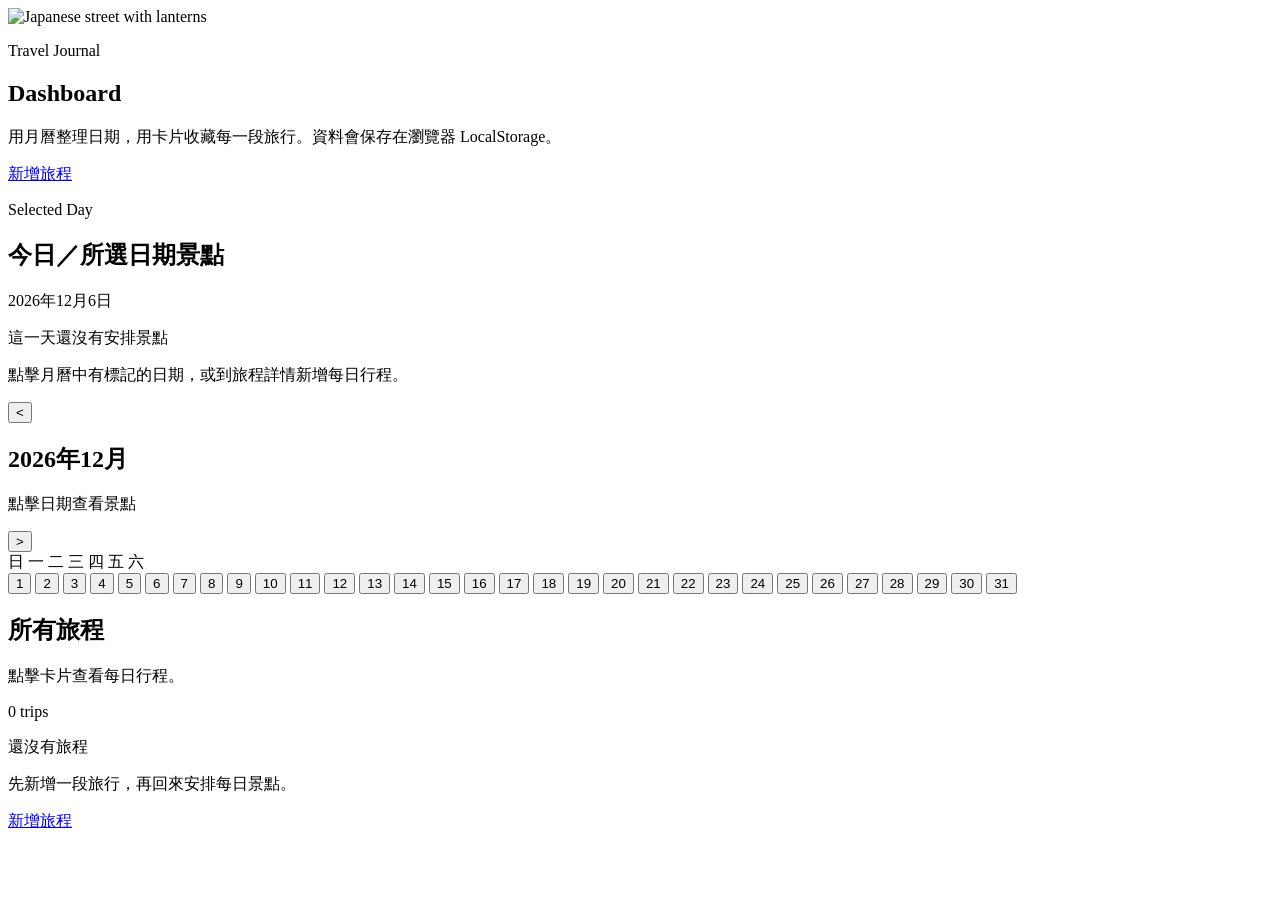
==== index.html @ dae645fe "Add files via upload" ====
<!DOCTYPE html>
<html lang="zh-Hant">
<head>
  <meta charset="UTF-8">
  <meta name="viewport" content="width=device-width, initial-scale=1.0">
  <title>Travel Journal Dashboard</title>
  <script src="https://cdn.tailwindcss.com"></script>
  <script>
    tailwind.config = {
      theme: {
        extend: {
          fontFamily: {
            sans: ["Inter", "Noto Sans TC", "system-ui", "sans-serif"]
          },
          colors: {
            paper: "#fbf7ef",
            washi: "#f0e6d6",
            ink: "#24313f",
            matcha: "#5f7f6a",
            persimmon: "#c76d4b",
            sakura: "#e7b7aa",
            sora: "#7aa5b8"
          }
        }
      }
    };
  </script>
</head>
<body data-page="dashboard" class="min-h-screen bg-paper text-ink">
  <main class="min-h-screen">
    <section class="relative overflow-hidden border-b border-washi bg-matcha text-white">
      <img
        class="absolute inset-0 h-full w-full object-cover opacity-25"
        src="https://images.unsplash.com/photo-1528360983277-13d401cdc186?auto=format&fit=crop&w=1800&q=80"
        alt="Japanese street with lanterns"
      >
      <div class="relative mx-auto flex min-h-[30vh] max-w-6xl flex-col justify-end px-5 py-7 sm:px-8">
        <div class="flex flex-col gap-5 sm:flex-row sm:items-end sm:justify-between">
          <div class="max-w-2xl">
            <p class="text-xs font-bold uppercase tracking-[0.24em] text-washi">Travel Journal</p>
            <h1 class="mt-3 text-4xl font-bold leading-tight sm:text-5xl">Dashboard</h1>
            <p class="mt-3 max-w-xl text-sm leading-6 text-white/85 sm:text-base">
              用月曆整理日期，用卡片收藏每一段旅行。資料會保存在瀏覽器 LocalStorage。
            </p>
          </div>
          <a
            href="add-trip.html"
            class="inline-flex min-h-11 items-center justify-center rounded-md bg-persimmon px-5 text-sm font-bold text-white shadow-sm transition hover:bg-persimmon/90 focus:outline-none focus:ring-2 focus:ring-white/70"
          >
            新增旅程
          </a>
        </div>
      </div>
    </section>

    <section class="mx-auto grid max-w-6xl gap-6 px-5 py-6 sm:px-8 lg:grid-cols-[minmax(0,1fr)_360px] lg:items-start">
      <section class="rounded-lg bg-white p-5 shadow-sm ring-1 ring-black/5 sm:p-6 lg:col-start-1">
        <div class="flex flex-col gap-3 sm:flex-row sm:items-end sm:justify-between">
          <div>
            <p class="text-xs font-bold uppercase tracking-[0.22em] text-persimmon">Selected Day</p>
            <h2 class="mt-2 text-3xl font-bold">今日／所選日期景點</h2>
          </div>
          <p id="selectedDateLabel" class="rounded-full bg-washi px-4 py-2 text-sm font-bold text-matcha">選擇日期</p>
        </div>
        <div id="dateSpots" class="mt-5 space-y-4"></div>
      </section>

      <aside class="space-y-4 lg:col-start-2 lg:row-span-2">
        <section class="rounded-lg bg-white/90 p-5 shadow-sm ring-1 ring-black/5">
          <div class="flex items-center justify-between gap-2">
            <button id="prevMonth" class="grid h-10 w-10 place-items-center rounded-md border border-washi text-lg font-bold transition hover:bg-washi" aria-label="上一個月">
              &lt;
            </button>
            <div class="text-center">
              <h2 id="calendarTitle" class="text-lg font-bold">月曆</h2>
              <p class="text-xs font-semibold text-slate-500">點擊日期查看景點</p>
            </div>
            <button id="nextMonth" class="grid h-10 w-10 place-items-center rounded-md border border-washi text-lg font-bold transition hover:bg-washi" aria-label="下一個月">
              &gt;
            </button>
          </div>

          <div class="mt-4 grid grid-cols-7 gap-1 text-center text-xs font-bold text-slate-500">
            <span>日</span>
            <span>一</span>
            <span>二</span>
            <span>三</span>
            <span>四</span>
            <span>五</span>
            <span>六</span>
          </div>
          <div id="calendarGrid" class="mt-2 grid grid-cols-7 gap-1"></div>
        </section>
      </aside>

      <section class="min-w-0 lg:col-start-1">
        <div class="mb-4 flex items-end justify-between gap-3">
          <div>
            <h2 class="text-2xl font-bold">所有旅程</h2>
            <p class="text-sm text-slate-600">點擊卡片查看每日行程。</p>
          </div>
          <p id="tripCount" class="rounded-full bg-washi px-3 py-1 text-xs font-bold text-slate-700">0 trips</p>
        </div>

        <div id="emptyTrips" class="rounded-lg border border-dashed border-slate-300 bg-white/80 p-8 text-center shadow-sm">
          <p class="text-lg font-bold">還沒有旅程</p>
          <p class="mt-2 text-sm text-slate-600">先新增一段旅行，再回來安排每日景點。</p>
          <a href="add-trip.html" class="mt-5 inline-flex min-h-11 items-center rounded-md bg-matcha px-5 text-sm font-bold text-white">
            新增旅程
          </a>
        </div>

        <div id="tripGrid" class="grid gap-4 sm:grid-cols-2"></div>
      </section>
    </section>
  </main>

  <script src="app.js"></script>
</body>
</html>
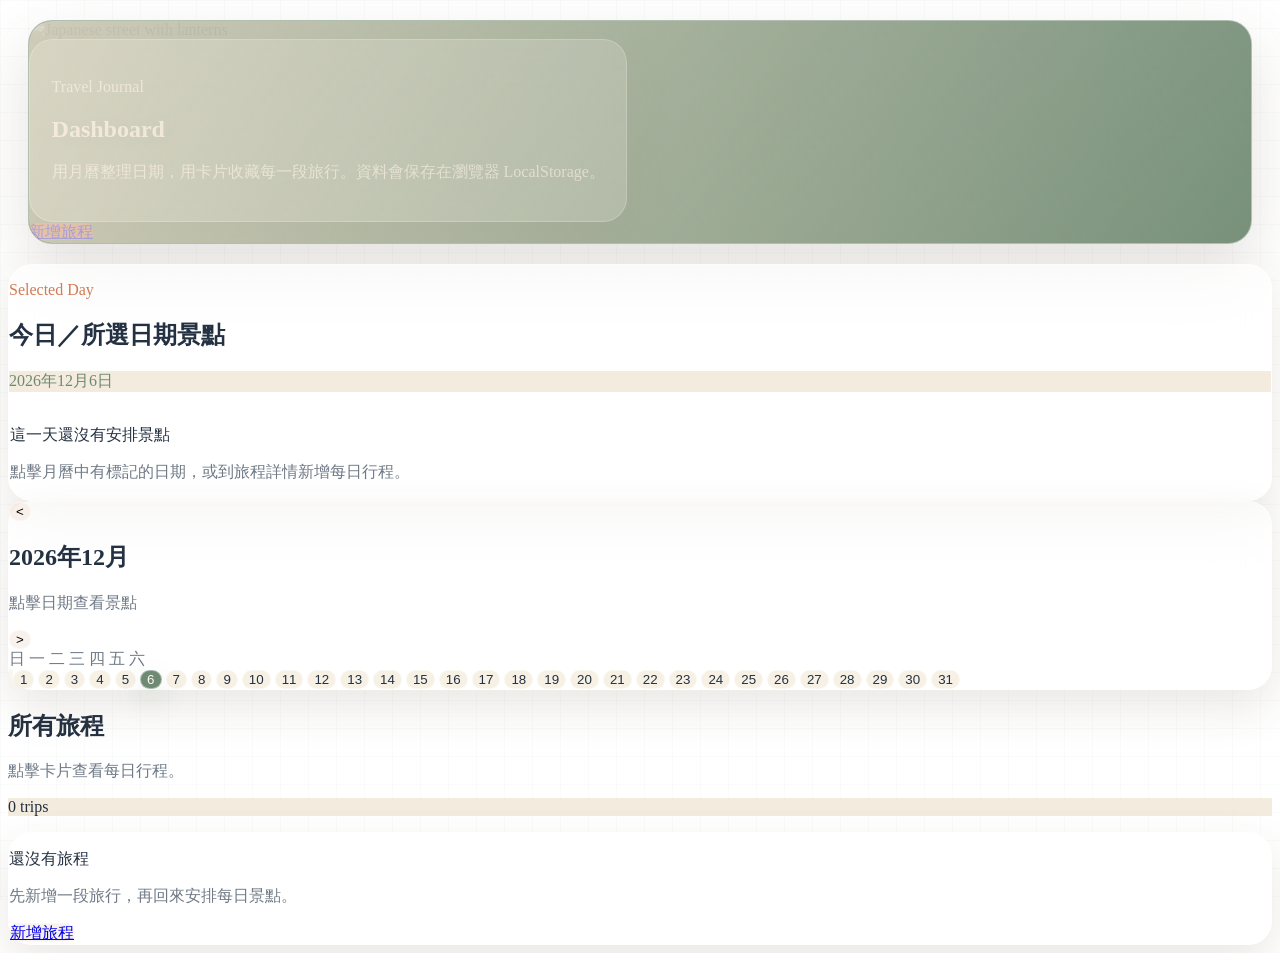
==== commit 4897cd25: "Add files via upload" ====
--- a/index.html
+++ b/index.html
@@ -25,10 +25,11 @@
       }
     };
   </script>
+  <link rel="stylesheet" href="style.css">
 </head>
 <body data-page="dashboard" class="min-h-screen bg-paper text-ink">
   <main class="min-h-screen">
-    <section class="relative overflow-hidden border-b border-washi bg-matcha text-white">
+    <section class="page-hero relative overflow-hidden border-b border-washi bg-matcha text-white">
       <img
         class="absolute inset-0 h-full w-full object-cover opacity-25"
         src="https://images.unsplash.com/photo-1528360983277-13d401cdc186?auto=format&fit=crop&w=1800&q=80"
@@ -36,7 +37,7 @@
       >
       <div class="relative mx-auto flex min-h-[30vh] max-w-6xl flex-col justify-end px-5 py-7 sm:px-8">
         <div class="flex flex-col gap-5 sm:flex-row sm:items-end sm:justify-between">
-          <div class="max-w-2xl">
+          <div class="hero-panel max-w-2xl">
             <p class="text-xs font-bold uppercase tracking-[0.24em] text-washi">Travel Journal</p>
             <h1 class="mt-3 text-4xl font-bold leading-tight sm:text-5xl">Dashboard</h1>
             <p class="mt-3 max-w-xl text-sm leading-6 text-white/85 sm:text-base">
--- a/style.css
+++ b/style.css
@@ -0,0 +1,314 @@
+:root {
+  --color-bg: #F7F1E8;
+  --color-text: #243142;
+  --color-muted: #6F7A86;
+  --color-primary: #6F8A72;
+  --color-accent: #D27A55;
+  --color-card: rgba(255, 255, 255, 0.58);
+  --color-card-border: rgba(255, 255, 255, 0.45);
+  --color-soft: #EFE3D0;
+  --color-blush: #F4E7DC;
+  --shadow-glass: 0 18px 45px rgba(80, 65, 45, 0.12);
+}
+
+* {
+  letter-spacing: 0;
+}
+
+body {
+  background:
+    radial-gradient(circle at top left, rgba(244, 231, 220, 0.78), transparent 34rem),
+    linear-gradient(135deg, var(--color-bg), #fbf6ee 46%, #f2e8dc);
+  color: var(--color-text);
+}
+
+body::before {
+  content: "";
+  position: fixed;
+  inset: 0;
+  z-index: -1;
+  pointer-events: none;
+  background-image:
+    linear-gradient(rgba(111, 138, 114, 0.035) 1px, transparent 1px),
+    linear-gradient(90deg, rgba(111, 138, 114, 0.035) 1px, transparent 1px);
+  background-size: 28px 28px;
+}
+
+.text-ink,
+.text-slate-700,
+.text-slate-600 {
+  color: var(--color-text) !important;
+}
+
+.text-slate-500,
+.text-slate-600 {
+  color: var(--color-muted) !important;
+}
+
+.text-matcha {
+  color: var(--color-primary) !important;
+}
+
+.text-persimmon {
+  color: var(--color-accent) !important;
+}
+
+.bg-paper,
+.bg-mist,
+.bg-white,
+.bg-white\/80,
+.bg-white\/90 {
+  background: var(--color-card) !important;
+}
+
+.bg-washi,
+.bg-sakura\/40 {
+  background: rgba(239, 227, 208, 0.72) !important;
+}
+
+.bg-matcha {
+  background: var(--color-primary) !important;
+}
+
+.bg-persimmon {
+  background: var(--color-accent) !important;
+}
+
+.border-washi,
+.border-slate-300,
+.ring-black\/5 {
+  border-color: var(--color-card-border) !important;
+  --tw-ring-color: rgba(255, 255, 255, 0.45) !important;
+}
+
+.page-hero {
+  position: relative;
+  border-radius: 24px;
+  margin: 1.25rem;
+  overflow: hidden;
+  border: 1px solid rgba(255, 255, 255, 0.38);
+  box-shadow: 0 24px 60px rgba(84, 72, 56, 0.16);
+  background: var(--color-primary) !important;
+}
+
+.page-hero::before,
+.hero-strip::before {
+  content: "";
+  position: absolute;
+  inset: 0;
+  z-index: 1;
+  background:
+    linear-gradient(90deg, rgba(239, 227, 208, 0.68), rgba(111, 138, 114, 0.34)),
+    linear-gradient(180deg, rgba(247, 241, 232, 0.2), rgba(247, 241, 232, 0.1));
+}
+
+.page-hero > img,
+.hero-strip > img {
+  z-index: 0;
+  opacity: 0.42 !important;
+  filter: saturate(0.85) sepia(0.12);
+}
+
+.page-hero > div,
+.hero-strip > div {
+  z-index: 2;
+}
+
+.hero-strip {
+  position: relative;
+  overflow: hidden;
+  border-radius: 24px 24px 0 0 !important;
+  background: var(--color-primary) !important;
+}
+
+.hero-panel {
+  width: fit-content;
+  max-width: 44rem;
+  padding: 1.35rem;
+  border-radius: 24px;
+  background: rgba(255, 255, 255, 0.26);
+  border: 1px solid rgba(255, 255, 255, 0.34);
+  box-shadow: 0 18px 45px rgba(68, 52, 35, 0.14);
+  backdrop-filter: blur(18px);
+  -webkit-backdrop-filter: blur(18px);
+}
+
+.hero-panel h1,
+.page-hero h1,
+.hero-strip h1 {
+  color: #fffaf4;
+  text-shadow: 0 2px 16px rgba(36, 49, 66, 0.2);
+}
+
+.hero-panel p,
+.page-hero p,
+.hero-strip p {
+  color: rgba(255, 250, 244, 0.92) !important;
+}
+
+section.rounded-lg,
+form.rounded-lg,
+article.rounded-lg,
+a.block.rounded-lg,
+nav,
+#loadingState > div,
+#errorState > div,
+#emptyTrips,
+#emptyState,
+#emptyItineraries,
+#emptyExpenses,
+#shareError,
+#missingTrip,
+#missingBudgetTrip {
+  border-radius: 24px !important;
+  background: var(--color-card) !important;
+  border: 1px solid var(--color-card-border) !important;
+  box-shadow: var(--shadow-glass) !important;
+  backdrop-filter: blur(18px);
+  -webkit-backdrop-filter: blur(18px);
+}
+
+nav {
+  border-radius: 20px;
+  padding: 0.65rem;
+  background: rgba(255, 255, 255, 0.42);
+  border: 1px solid var(--color-card-border);
+  box-shadow: 0 12px 30px rgba(80, 65, 45, 0.08);
+  backdrop-filter: blur(18px);
+  -webkit-backdrop-filter: blur(18px);
+}
+
+#dateSpots article,
+#dateSpots > div,
+#shareDailyPlans article,
+#shareExpenses article,
+#itineraryList article,
+#expenseList article {
+  border-radius: 22px !important;
+  background: rgba(255, 255, 255, 0.52) !important;
+  border: 1px solid rgba(255, 255, 255, 0.42) !important;
+}
+
+.rounded-md,
+.rounded-full {
+  border-color: rgba(255, 255, 255, 0.42) !important;
+}
+
+.rounded-full {
+  background: rgba(239, 227, 208, 0.72) !important;
+}
+
+dl .rounded-md,
+.grid .rounded-md,
+#tripGrid .rounded-md,
+#dateSpots .rounded-md,
+#shareDailyPlans .rounded-md,
+#shareExpenses .rounded-md {
+  background: rgba(244, 231, 220, 0.58) !important;
+  border: 1px solid rgba(255, 255, 255, 0.38);
+}
+
+input,
+textarea,
+select {
+  border-radius: 16px !important;
+  background: rgba(255, 255, 255, 0.62) !important;
+  border: 1px solid rgba(255, 255, 255, 0.52) !important;
+  color: var(--color-text) !important;
+  box-shadow: inset 0 1px 0 rgba(255, 255, 255, 0.38);
+}
+
+button,
+a.inline-flex,
+a.rounded-md {
+  border-radius: 16px !important;
+  transition: transform 160ms ease, box-shadow 160ms ease, background 160ms ease;
+}
+
+button:hover,
+a.inline-flex:hover,
+a.rounded-md:hover,
+a.block.rounded-lg:hover {
+  transform: translateY(-2px);
+  box-shadow: 0 16px 30px rgba(80, 65, 45, 0.13);
+}
+
+button.bg-persimmon,
+a.bg-persimmon {
+  background: var(--color-accent) !important;
+}
+
+button.bg-matcha,
+a.bg-matcha {
+  background: var(--color-primary) !important;
+}
+
+button.bg-white,
+a.bg-white {
+  background: rgba(255, 255, 255, 0.54) !important;
+  color: var(--color-primary) !important;
+  border: 1px solid var(--color-card-border) !important;
+}
+
+button:disabled {
+  transform: none !important;
+  box-shadow: none !important;
+}
+
+#calendarGrid {
+  gap: 0.45rem;
+}
+
+#calendarGrid button,
+#calendarGrid span {
+  border-radius: 16px !important;
+  background: rgba(239, 227, 208, 0.54) !important;
+  border: 1px solid rgba(255, 255, 255, 0.36);
+}
+
+#calendarGrid button {
+  color: var(--color-text) !important;
+}
+
+#calendarGrid button.text-white {
+  background: var(--color-primary) !important;
+  color: #fffaf4 !important;
+  box-shadow: 0 12px 26px rgba(111, 138, 114, 0.22);
+}
+
+#calendarGrid button [class*="bg-persimmon"],
+#calendarGrid button span {
+  background: var(--color-accent) !important;
+}
+
+#tripGrid a,
+#tripList article {
+  min-height: 100%;
+}
+
+@media (max-width: 640px) {
+  .page-hero {
+    margin: 0.75rem;
+    border-radius: 22px;
+  }
+
+  .page-hero > div,
+  .hero-strip {
+    min-height: 28vh;
+    padding-top: 1.5rem;
+    padding-bottom: 1.5rem;
+  }
+
+  .hero-panel {
+    width: 100%;
+    padding: 1rem;
+    background: rgba(255, 255, 255, 0.34);
+  }
+
+  section.rounded-lg,
+  form.rounded-lg,
+  article.rounded-lg,
+  a.block.rounded-lg {
+    background: rgba(255, 255, 255, 0.72) !important;
+  }
+}
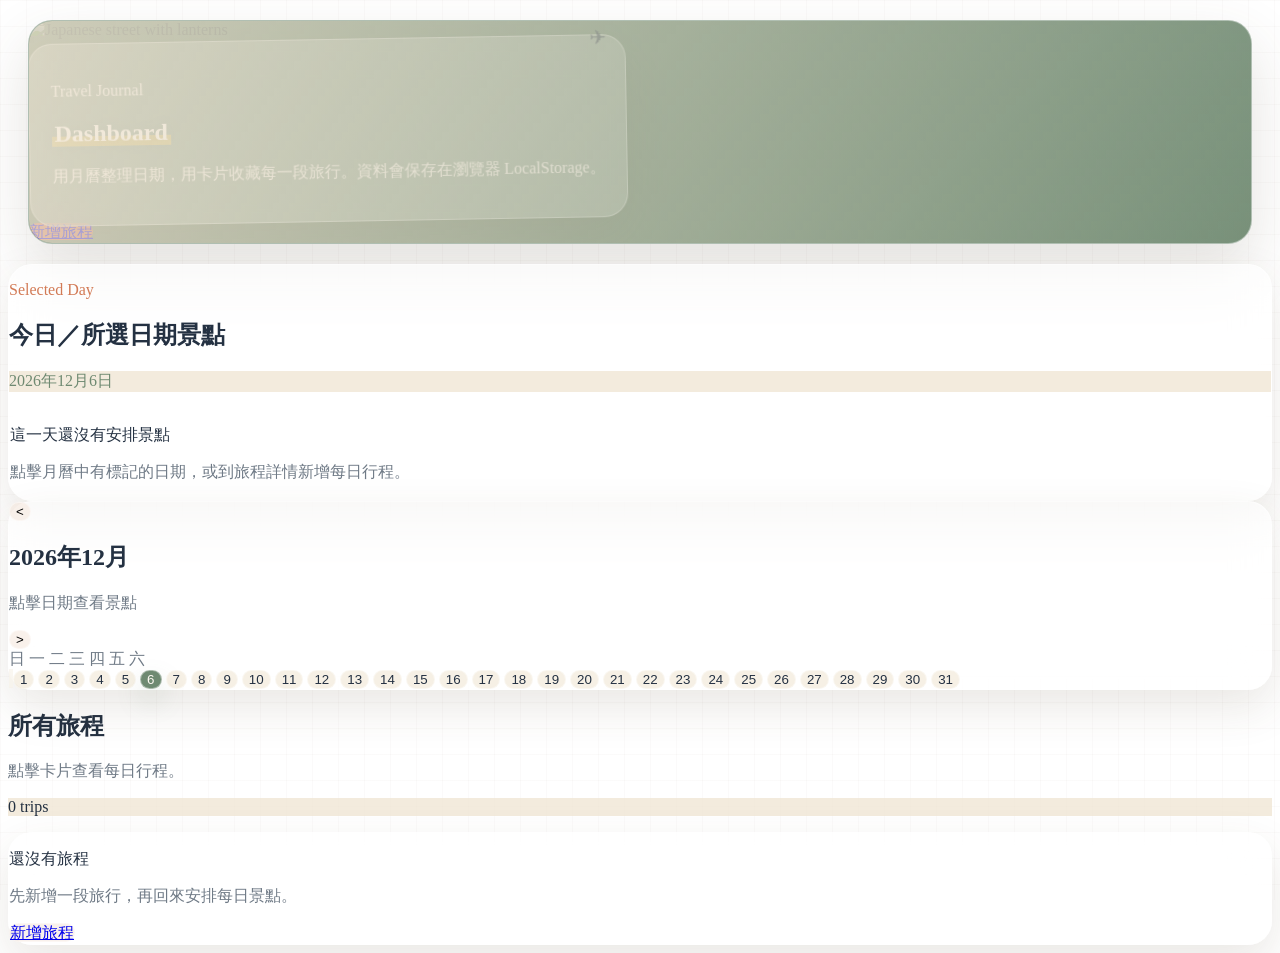
==== commit e4b255c0: "Change Dashboard header structure in index.html" ====
--- a/index.html
+++ b/index.html
@@ -39,7 +39,7 @@
         <div class="flex flex-col gap-5 sm:flex-row sm:items-end sm:justify-between">
           <div class="hero-panel max-w-2xl">
             <p class="text-xs font-bold uppercase tracking-[0.24em] text-washi">Travel Journal</p>
-            <h1 class="mt-3 text-4xl font-bold leading-tight sm:text-5xl">Dashboard</h1>
+            <h1><span class="marker-title">Dashboard</span></h1>
             <p class="mt-3 max-w-xl text-sm leading-6 text-white/85 sm:text-base">
               用月曆整理日期，用卡片收藏每一段旅行。資料會保存在瀏覽器 LocalStorage。
             </p>
--- a/style.css
+++ b/style.css
@@ -15,6 +15,10 @@
   letter-spacing: 0;
 }
 
+.hidden {
+  display: none !important;
+}
+
 body {
   background:
     radial-gradient(circle at top left, rgba(244, 231, 220, 0.78), transparent 34rem),
@@ -28,10 +32,14 @@
   inset: 0;
   z-index: -1;
   pointer-events: none;
+
   background-image:
-    linear-gradient(rgba(111, 138, 114, 0.035) 1px, transparent 1px),
-    linear-gradient(90deg, rgba(111, 138, 114, 0.035) 1px, transparent 1px);
-  background-size: 28px 28px;
+    linear-gradient(rgba(120, 100, 80, 0.045) 1px, transparent 1px),
+    linear-gradient(90deg, rgba(120, 100, 80, 0.045) 1px, transparent 1px);
+
+  background-size: 26px 26px;
+
+  opacity: 0.7;
 }
 
 .text-ink,
@@ -123,6 +131,8 @@
 
 .hero-panel {
   width: fit-content;
+  transform: rotate(-1deg);
+  position: relative;
   max-width: 44rem;
   padding: 1.35rem;
   border-radius: 24px;
@@ -133,6 +143,15 @@
   -webkit-backdrop-filter: blur(18px);
 }
 
+.marker-title {
+  display: inline;
+  background: linear-gradient(
+    transparent 62%,
+    rgba(255, 214, 102, 0.55) 62%
+  );
+  padding: 0 0.12em;
+}
+
 .hero-panel h1,
 .page-hero h1,
 .hero-strip h1 {
@@ -144,6 +163,15 @@
 .page-hero p,
 .hero-strip p {
   color: rgba(255, 250, 244, 0.92) !important;
+}
+
+.hero-panel::after {
+  content: "✈";
+  position: absolute;
+  top: -10px;
+  right: 18px;
+  font-size: 20px;
+  opacity: 0.7;
 }
 
 section.rounded-lg,
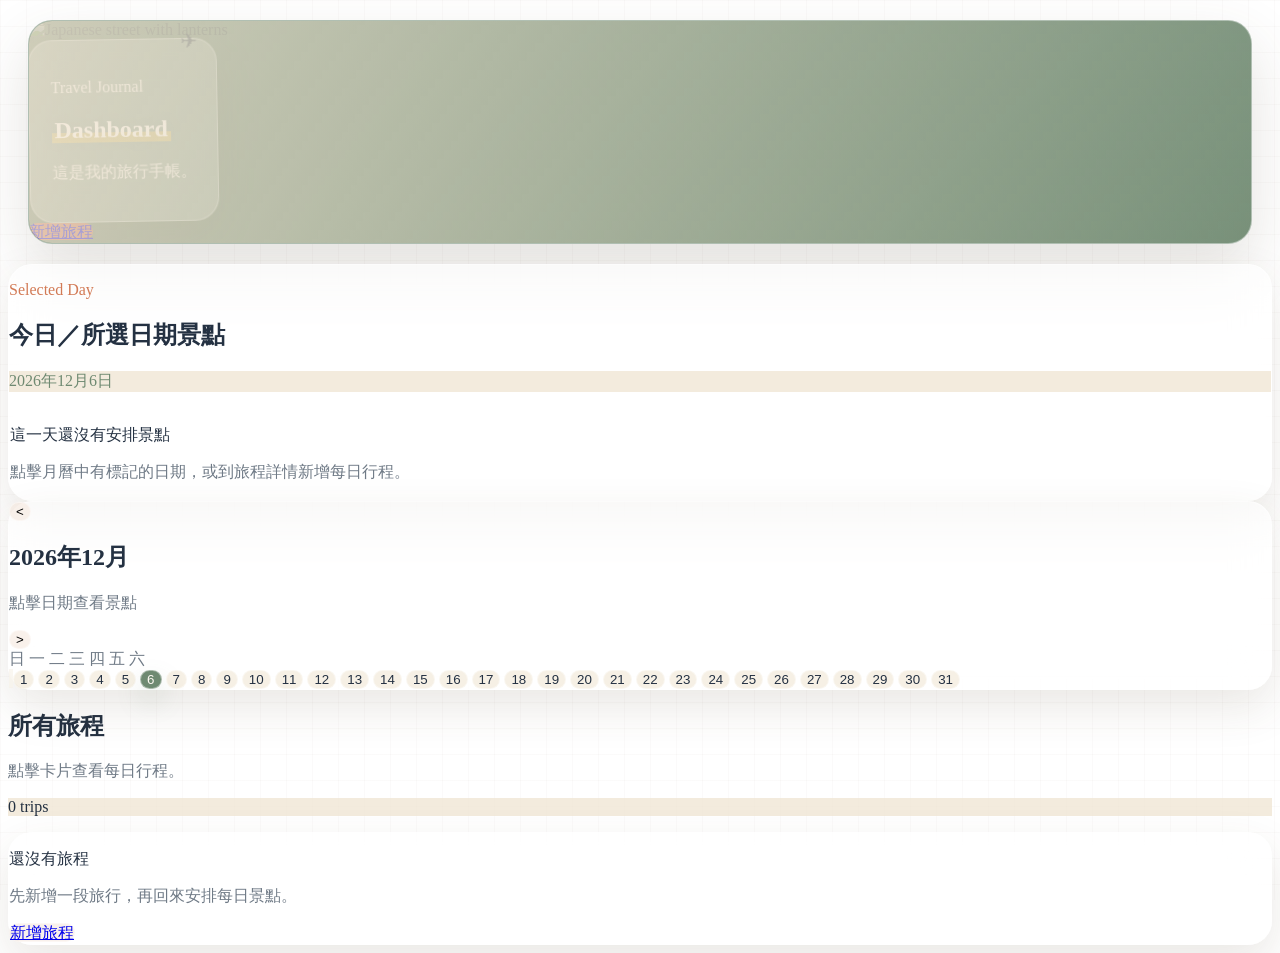
==== commit a718ca22: "Update travel journal description in index.html" ====
--- a/index.html
+++ b/index.html
@@ -41,7 +41,7 @@
             <p class="text-xs font-bold uppercase tracking-[0.24em] text-washi">Travel Journal</p>
             <h1><span class="marker-title">Dashboard</span></h1>
             <p class="mt-3 max-w-xl text-sm leading-6 text-white/85 sm:text-base">
-              用月曆整理日期，用卡片收藏每一段旅行。資料會保存在瀏覽器 LocalStorage。
+              這是我的旅行手帳。
             </p>
           </div>
           <a
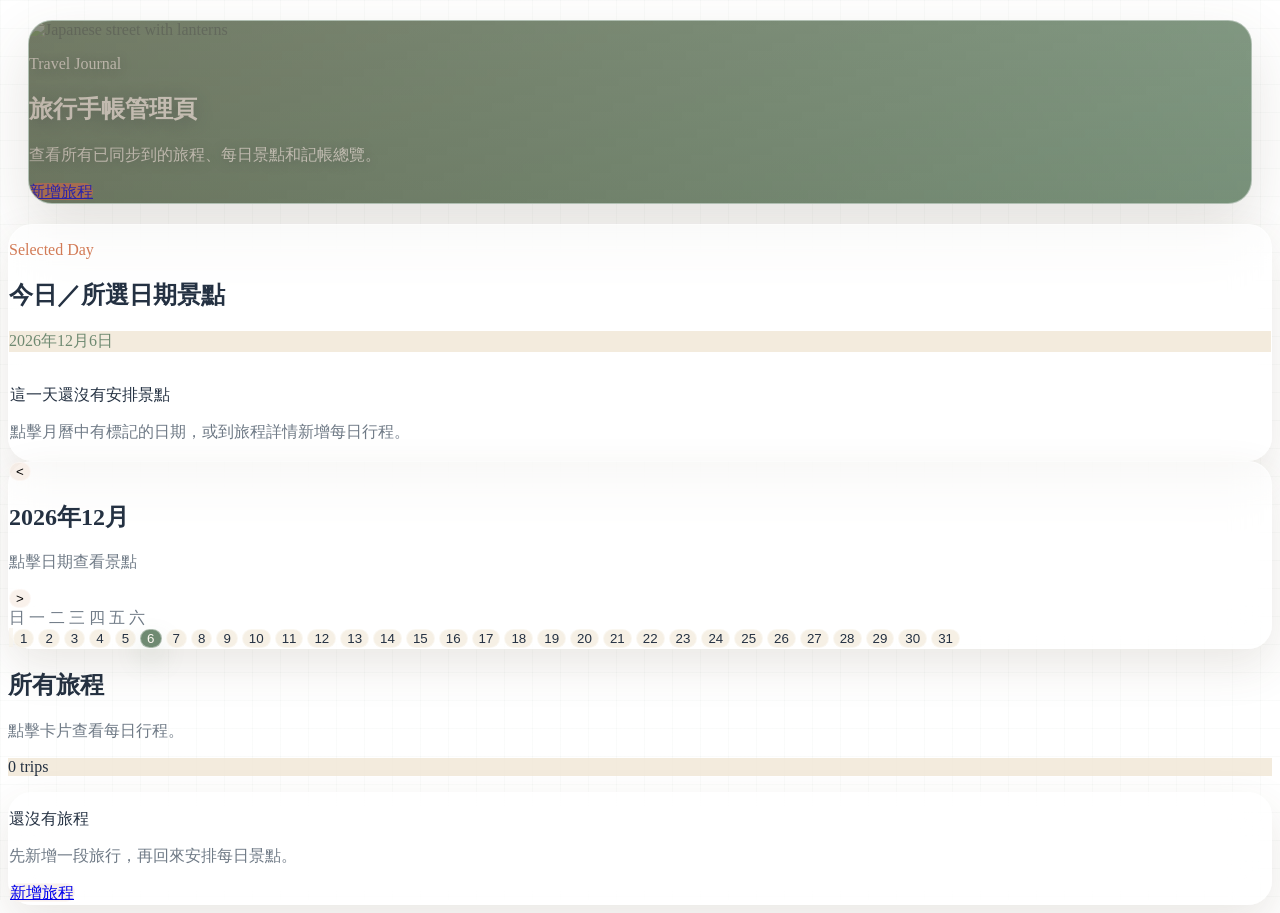
==== commit 5413f7e1: "Update title and content for Travel Journal Dashboard" ====
--- a/index.html
+++ b/index.html
@@ -3,7 +3,7 @@
 <head>
   <meta charset="UTF-8">
   <meta name="viewport" content="width=device-width, initial-scale=1.0">
-  <title>Travel Journal Dashboard</title>
+  <title>Travel Journal 控制台</title>
   <script src="https://cdn.tailwindcss.com"></script>
   <script>
     tailwind.config = {
@@ -36,14 +36,13 @@
         alt="Japanese street with lanterns"
       >
       <div class="relative mx-auto flex min-h-[30vh] max-w-6xl flex-col justify-end px-5 py-7 sm:px-8">
-        <div class="flex flex-col gap-5 sm:flex-row sm:items-end sm:justify-between">
-          <div class="hero-panel max-w-2xl">
-            <p class="text-xs font-bold uppercase tracking-[0.24em] text-washi">Travel Journal</p>
-            <h1><span class="marker-title">Dashboard</span></h1>
-            <p class="mt-3 max-w-xl text-sm leading-6 text-white/85 sm:text-base">
-              這是我的旅行手帳。
-            </p>
-          </div>
+        <div class="hero-panel max-w-2xl">
+          <p class="text-xs font-bold uppercase tracking-[0.24em] text-washi"> Travel Journal</p>
+          <h1 class="mt-3 text-4xl font-bold leading-tight sm:text-5xl">旅行手帳管理頁</h1>
+          <p class="mt-3 max-w-xl text-sm leading-6 text-white/85 sm:text-base">
+            查看所有已同步到的旅程、每日景點和記帳總覽。
+          </p>
+        </div>
           <a
             href="add-trip.html"
             class="inline-flex min-h-11 items-center justify-center rounded-md bg-persimmon px-5 text-sm font-bold text-white shadow-sm transition hover:bg-persimmon/90 focus:outline-none focus:ring-2 focus:ring-white/70"
--- a/style.css
+++ b/style.css
@@ -32,14 +32,10 @@
   inset: 0;
   z-index: -1;
   pointer-events: none;
-
   background-image:
-    linear-gradient(rgba(120, 100, 80, 0.045) 1px, transparent 1px),
-    linear-gradient(90deg, rgba(120, 100, 80, 0.045) 1px, transparent 1px);
-
-  background-size: 26px 26px;
-
-  opacity: 0.7;
+    linear-gradient(rgba(111, 138, 114, 0.035) 1px, transparent 1px),
+    linear-gradient(90deg, rgba(111, 138, 114, 0.035) 1px, transparent 1px);
+  background-size: 28px 28px;
 }
 
 .text-ink,
@@ -106,8 +102,8 @@
   inset: 0;
   z-index: 1;
   background:
-    linear-gradient(90deg, rgba(239, 227, 208, 0.68), rgba(111, 138, 114, 0.34)),
-    linear-gradient(180deg, rgba(247, 241, 232, 0.2), rgba(247, 241, 232, 0.1));
+    linear-gradient(90deg, rgba(80, 65, 45, 0.36), rgba(111, 138, 114, 0.18)),
+    linear-gradient(180deg, rgba(247, 241, 232, 0.16), rgba(247, 241, 232, 0.08));
 }
 
 .page-hero > img,
@@ -131,47 +127,28 @@
 
 .hero-panel {
   width: fit-content;
-  transform: rotate(-1deg);
-  position: relative;
   max-width: 44rem;
-  padding: 1.35rem;
-  border-radius: 24px;
-  background: rgba(255, 255, 255, 0.26);
-  border: 1px solid rgba(255, 255, 255, 0.34);
-  box-shadow: 0 18px 45px rgba(68, 52, 35, 0.14);
-  backdrop-filter: blur(18px);
-  -webkit-backdrop-filter: blur(18px);
-}
-
-.marker-title {
-  display: inline;
-  background: linear-gradient(
-    transparent 62%,
-    rgba(255, 214, 102, 0.55) 62%
-  );
-  padding: 0 0.12em;
+  padding: 0;
+  border-radius: 0;
+  background: transparent;
+  border: 0;
+  box-shadow: none;
+  backdrop-filter: none;
+  -webkit-backdrop-filter: none;
 }
 
 .hero-panel h1,
 .page-hero h1,
 .hero-strip h1 {
   color: #fffaf4;
-  text-shadow: 0 2px 16px rgba(36, 49, 66, 0.2);
+  text-shadow: 0 3px 18px rgba(36, 49, 66, 0.46);
 }
 
 .hero-panel p,
 .page-hero p,
 .hero-strip p {
   color: rgba(255, 250, 244, 0.92) !important;
-}
-
-.hero-panel::after {
-  content: "✈";
-  position: absolute;
-  top: -10px;
-  right: 18px;
-  font-size: 20px;
-  opacity: 0.7;
+  text-shadow: 0 2px 12px rgba(36, 49, 66, 0.38);
 }
 
 section.rounded-lg,
@@ -309,7 +286,8 @@
   background: var(--color-accent) !important;
 }
 
-#tripGrid a,
+#tripGrid > a,
+#tripGrid > article,
 #tripList article {
   min-height: 100%;
 }
@@ -329,8 +307,8 @@
 
   .hero-panel {
     width: 100%;
-    padding: 1rem;
-    background: rgba(255, 255, 255, 0.34);
+    padding: 0;
+    background: transparent;
   }
 
   section.rounded-lg,
